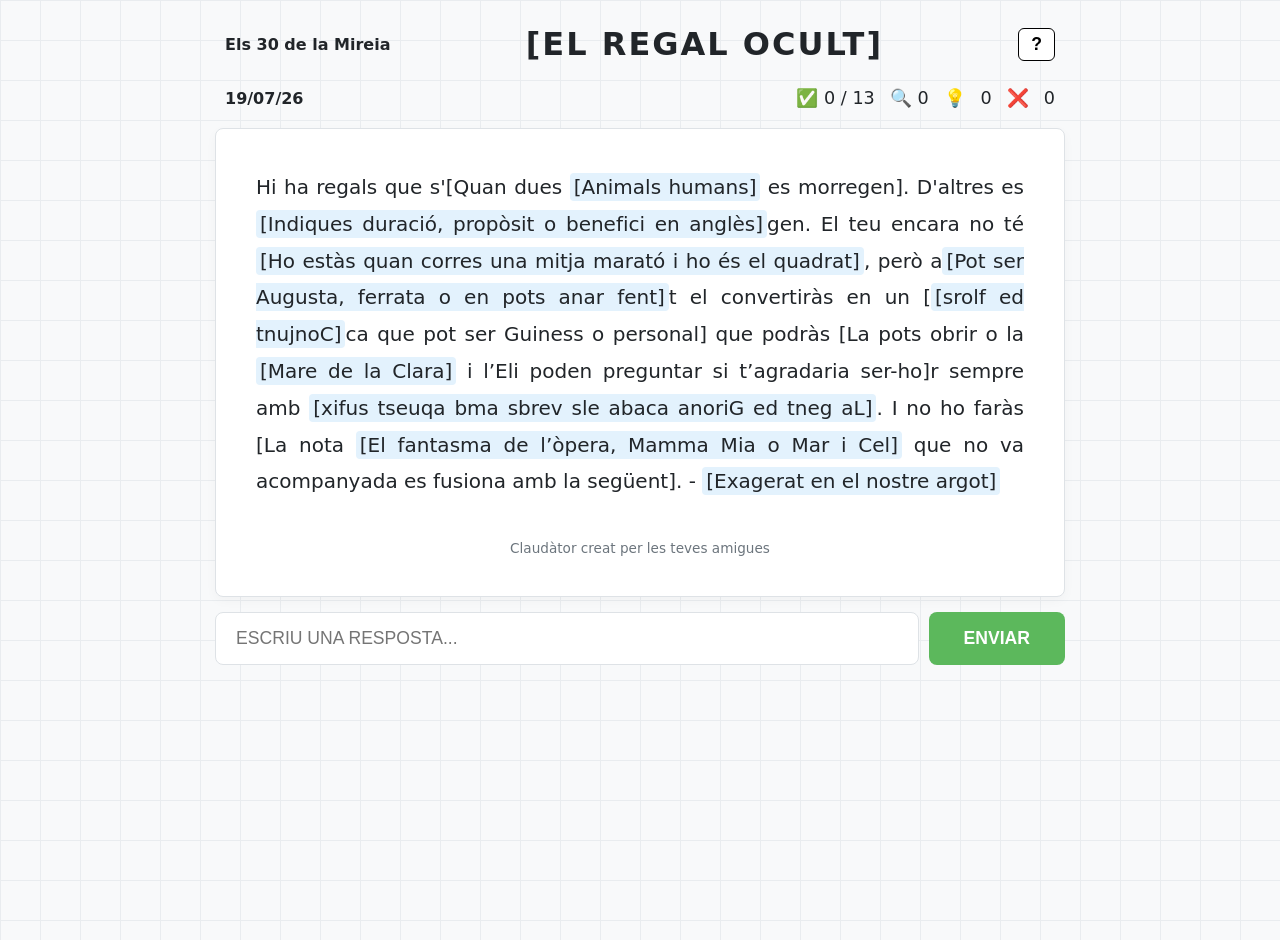
==== index.html @ 83731870 "initial commit" ====
<!DOCTYPE html>
<html lang="ca">
<head>
    <meta charset="UTF-8">
    <meta name="viewport" content="width=device-width, initial-scale=1.0">
    <title>EL REGAL OCULT</title>
    <link rel="stylesheet" type="text/css" href = "style.css">
</head>
<body>

<div class="game-wrapper">
    <div class="header-bar">
        <div style="font-weight: bold;">Els 30 de la Mireia</div>
        <h1 class="title">[EL REGAL OCULT]</h1>
        <button class="btn-help" onclick="openTutorialModal()">?</button>

        
    </div>
    <div class="header-bar">
        <div style="font-weight: bold;">19/07/26</div>
        <div class="stats">
            <span>✅ <span id="solved-count">0</span> / <span id="total-count">0</span></span>
            <span>🔍 <span id="hints-count">100</span></span> <!-- Sistema de punts -->
            💡 <span id="revealed-count"> 0</span> ❌<span id="errors-count"> 0</span>
        </div>
    </div>
    <div class="main-card">
        <div class="game-text" id="text-container"></div>
        <div class="footer-credits">Claudàtor creat per les teves amigues</div>
    </div>

    <div class="input-area">
        <input type="text" id="guess-input" class="input-box" placeholder="ESCRIU UNA RESPOSTA..." autocomplete="off" >
        <button class="btn-send" id="btn-submit" onclick="checkAnswer()">Enviar</button>
    </div>
</div>
<div class="modal-overlay" id="modal-tutorial">
    <div class="modal-box" style="max-width: 600px;">
        <div class="modal-header">
            <h3 class="modal-title">[COM JUGAR-HI]</h3>
            <button class="modal-close" onclick="closeTutorialModal()">&times;</button>
        </div>
        
        <div class="tutorial-container">
            <div class="modal-body" style="margin-bottom: 10px;">
                Claudàtors és un estil de <strong>mots encreuats</strong>, resol les <strong>pistes blaves</strong> i desbloqueja la resta de pistes fins que puguis revelar l'<strong>enigma</strong>.
            </div>

            <!-- Pas 1 -->
            <div class="tutorial-step">
                <span class="step-icon" style="color: #007bff;">🔵</span>
                <div>Resol primer les claus <span class="tutorial-bracket-badge">blaves</span></div>
            </div>

            <div class="tutorial-arrow">↓</div>

            <!-- Pas 2 -->
            <div class="tutorial-step">
                <span class="step-icon">💡</span>
                <div><strong>Clica</strong> les claus <span class="tutorial-bracket-badge">blaves</span> només si necessites una <strong>pista</strong></div>
            </div>

            <div class="tutorial-arrow">↓</div>

            <!-- Pas 3 -->
            <div class="tutorial-step">
                <span class="step-icon">✨</span>
                <div>Revela l'enigma per poder endevinar el teu regal!</div>
            </div>

            <!-- Secció Puntuació -->
            <div class="section-title">Puntuació</div>
            <div class="modal-body">
                Comences amb 100 punts i va disminuint segons les ajudes que utilitzis o els errors que cometis:
                <ul>
                    <li>Primera lletra descompta 3 punts</li>
                    <li>Pista sencera descompta 10 punts</li>
                    <li>Error descompta 1 punt</li>
                </ul>
            
                L'objectiu és resoldre el Claudàtor amb el mínim d'ajudes per obtenir la millor puntuació.
            </div>

            <!-- Botó inferior Tancar -->
            <div class="btn-center-wrapper">
                <button class="btn-close-tutorial" onclick="closeTutorialModal()">TANCAR</button>
            </div>
        </div>
    </div>
</div>
<!-- Estructura de la Finestra Emergent (Popup Modal) -->
<div class="modal-overlay" id="modal-hint">
    <div class="modal-box">
        <div class="modal-header">
            <h3 class="modal-title">[PISTA]</h3>
            <button class="modal-close" onclick="closeModal()">&times;</button>
        </div>
        <div class="modal-body" id="modal-content">
            <!-- Contingut canviant mitjançant JS -->
        </div>
        <div class="modal-actions">
            <button class="btn-modal" onclick="closeModal()">No</button>
            <button class="btn-modal confirm" id="btn-modal-confirm">Sí, revelar</button>
        </div>
    </div>
</div>
<script src="script.js"></script>

</body>
</html>
---- style.css ----
:root {
    --bg-color: #f8f9fa;
    --grid-color: #e9ecef;
    --text-color: #212529;
    --bracket-bg: #e3f2fd;
    --bracket-text: #0d47a1;
    --success-color: #5cb85c;
    --border-radius: 8px;
}

body {
    font-family: 'Segoe UI', system-ui, -apple-system, sans-serif;
    background-color: var(--bg-color);
    background-image: 
        linear-gradient(var(--grid-color) 1px, transparent 1px),
        linear-gradient(90deg, var(--grid-color) 1px, transparent 1px);
    background-size: 40px 40px;
    margin: 0;
    padding: 20px;
    display: flex;
    flex-direction: column;
    align-items: center;
    min-height: 100vh;
    color: var(--text-color);
}

.game-wrapper {
    max-width: 850px;
    width: 100%;
    display: flex;
    flex-direction: column;
    gap: 15px;
}

.header-bar {
    display: flex;
    justify-content: space-between;
    align-items: center;
    padding: 5px 10px;
}

.title {
    font-size: 2rem;
    font-weight: bold;
    letter-spacing: 2px;
    margin: 0;
}

.stats {
    display: flex;
    gap: 15px;
    font-size: 1.1rem;
    font-weight: 500;
}

/* Botó d'ajuda original ? */
.btn-help {
    background: none;
    border: 1px solid black;
    background-color: white;
    font-size: 1.1rem;
    font-weight: bold;
    padding: 5px 12px;
    border-radius: 6px;
    cursor: pointer;
    transition: all 0.2s;
}
.btn-help:hover {
    background-color: #e9ecef;
}

.main-card {
    background: white;
    border: 1px solid #dee2e6;
    border-radius: var(--border-radius);
    padding: 40px;
    box-shadow: 0 4px 12px rgba(0,0,0,0.03);
}

.main-card.success{
    border: 1px solid var(--success-color);
}

.game-text {
    font-size: 1.25rem;
    line-height: 2.3rem;
    text-align: justify;
}

.bracket {
    background-color: var(--bracket-bg);
    /* color: var(--bracket-text); */
    padding: 2px 4px;
    border-radius: 4px;
    cursor: pointer;
    transition: all 0.15s ease;
    display: inline;
    /* font-size: 1.25rem; */
}

.bracket:hover {
    background-color: #bbdefb;
}

.bracket.selected {
    outline: 3px solid #1976d2;
    background-color: #bbdefb;
}

.input-area {
    display: flex;
    gap: 10px;
    width: 100%;
}

.input-box {
    flex: 1;
    padding: 15px 20px;
    font-size: 1.1rem;
    border: 1px solid #dee2e6;
    border-radius: var(--border-radius);
    text-transform: uppercase;
    outline: none;
}

.input-box:focus {
    border-color: #80bdff;
    box-shadow: 0 0 0 0.2rem rgba(0,123,255,0.25);
}

.btn-send {
    padding: 0 35px;
    font-size: 1.1rem;
    font-weight: bold;
    background-color: var(--success-color);
    color: white;
    border: none;
    border-radius: var(--border-radius);
    cursor: pointer;
    text-transform: uppercase;
}

/* --- Estils del POPUP / MODAL (Estil original) --- */
.modal-overlay {
    position: fixed;
    top: 0; left: 0; width: 100%; height: 100%;
    background: rgba(0, 0, 0, 0.4);
    display: flex;
    justify-content: center;
    align-items: center;
    z-index: 1000;
    opacity: 0;
    pointer-events: none;
    transition: opacity 0.2s ease;
}

.modal-overlay.active {
    opacity: 1;
    pointer-events: auto;
}

.modal-box {
    background: white;
    padding: 30px;
    border-radius: var(--border-radius);
    max-width: 500px;
    width: 90%;
    box-shadow: 0 10px 25px rgba(0,0,0,0.15);
    position: relative;
}

.modal-header {
    display: flex;
    justify-content: space-between;
    align-items: center;
    margin-bottom: 25px;
}

.modal-title {
    font-size: 1.3rem;
    font-weight: bold;
    margin: 0;
    letter-spacing: 1px;
}

.modal-close {
    background: none;
    border: none;
    font-size: 1.4rem;
    font-weight: bold;
    cursor: pointer;
    color: #212529;
}

.modal-body {
    font-size: 1.1rem;
    line-height: 1.6rem;
    margin-bottom: 30px;
}

.modal-body strong {
    font-weight: 800;
}

/* --- Estils Específics del Tutorial [COM JUGAR-HI] --- */
.tutorial-container {
    max-height: 65vh;
    overflow-y: auto;
    padding-right: 5px;
}

/* Elements de llista amb requadres arrodonits */
.tutorial-step {
    border: 1px solid #e2e8f0;
    border-radius: 8px;
    padding: 15px;
    margin: 15px 0;
    display: flex;
    align-items: center;
    gap: 12px;
}

.step-icon {
    font-size: 1.3rem;
    display: flex;
    align-items: center;
    justify-content: center;
    width: 24px;
}

.tutorial-arrow {
    text-align: center;
    color: #a0aec0;
    font-size: 0.9rem;
    margin: -5px 0;
}

.tutorial-bracket-badge {
    background-color: var(--bracket-bg);
    color: var(--bracket-text);
    padding: 2px 6px;
    border-radius: 4px;
    font-weight: bold;
    font-size: 0.95rem;
}

/* Requadre d'Accés ràpid */
.promo-box {
    border: 1px solid #ebf8ff;
    background-color: #f7fafc;
    border-left: 4px solid #3182ce;
    border-radius: 6px;
    padding: 15px;
    margin: 20px 0;
    display: flex;
    justify-content: space-between;
    align-items: center;
}

.promo-badge {
    font-size: 0.75rem;
    font-weight: bold;
    color: #3182ce;
    letter-spacing: 1px;
    text-transform: uppercase;
    margin-bottom: 4px;
}

.promo-title {
    font-weight: bold;
    font-size: 1.05rem;
    margin: 0;
}

.promo-text {
    font-size: 0.9rem;
    color: #718096;
    margin: 2px 0 0 0;
}

.btn-promo {
    background-color: #5cb85c;
    color: white;
    border: none;
    padding: 8px 18px;
    font-weight: bold;
    border-radius: 20px;
    cursor: pointer;
    font-size: 0.9rem;
}

/* Secció de puntuació i contacte */
.section-title {
    font-size: 1.1rem;
    font-weight: bold;
    text-transform: uppercase;
    margin-top: 25px;
    margin-bottom: 10px;
    letter-spacing: 0.5px;
}

.tutorial-footer-info {
    display: flex;
    justify-content: center;
    gap: 20px;
    font-size: 0.9rem;
    color: #718096;
    margin: 25px 0 15px 0;
}

.tutorial-footer-info a {
    color: #718096;
    text-decoration: none;
    display: flex;
    align-items: center;
    gap: 5px;
}

.btn-center-wrapper {
    display: flex;
    justify-content: center;
    margin-top: 10px;
}

.btn-close-tutorial {
    background-color: #5cb85c;
    color: white;
    border: none;
    padding: 12px 40px;
    font-size: 1.05rem;
    font-weight: bold;
    border-radius: 6px;
    cursor: pointer;
    letter-spacing: 1px;
}

/* Modal de pistes (Pista) */
.modal-warning {
    display: flex;
    align-items: center;
    gap: 8px;
    margin-top: 15px;
    color: #c92a2a;
    font-size: 0.95rem;
}

.modal-actions {
    display: flex;
    justify-content: flex-end;
    gap: 12px;
}

.btn-modal {
    padding: 10px 22px;
    font-size: 1rem;
    font-weight: bold;
    border-radius: 6px;
    cursor: pointer;
    text-transform: uppercase;
    border: 1px solid #dee2e6;
    background: white;
}

.btn-modal.confirm {
    background-color: var(--success-color);
    color: white;
    border: none;
}

.footer-credits {
    text-align: center;
    font-size: 0.85rem;
    color: #6c757d;
    margin-top: 40px;
}

@media (max-width: 600px) {
    body {
        padding: 10px; /* Més espai de pantalla útil */
        background-size: 30px 30px; /* Requadres de fons una mica més compactes */
    }

    .header-bar {
        flex-direction: column; /* Centra els elements verticalment */
        gap: 8px;
        text-align: center;
        margin-bottom: 5px;
    }

    .title {
        font-size: 1.7rem; /* Títol lleugerament més reduït */
    }

    .stats {
        font-size: 1rem;
        justify-content: center;
    }

    .main-card {
        padding: 20px 15px; /* Redueix el marge intern gegant de 40px */
    }

    .game-text {
        font-size: 1.15rem; /* Text més còmode per pantalles de mòbil */
        line-height: 1.9rem;
    }

    .bracket {
        font-size: 1.1rem;
    }

    /* Els inputs passen a estar en línies separades per prémer millor */
    .input-area {
        flex-direction: column;
        gap: 8px;
    }

    .input-box {
        padding: 12px 15px;
        font-size: 1rem;
        /* width: 100%; */
    }

    .btn-send {
        padding: 12px 0;
        font-size: 1rem;
        width: 100%;
        text-align: center;
    }

    /* Ajustos de les finestres modals */
    .modal-box {
        padding: 20px 15px;
    }

    .modal-title {
        font-size: 1.15rem;
    }

    .modal-body {
        font-size: 1rem;
        margin-bottom: 20px;
    }

    .promo-box {
        flex-direction: column; /* El botó d'afegir baixa a sota */
        align-items: flex-start;
        gap: 12px;
    }

    .btn-promo {
        width: 100%;
        text-align: center;
    }

    .modal-actions {
        flex-direction: column-reverse; /* El botó de confirmar queda a sobre, més accessible */
        gap: 8px;
    }

    .btn-modal {
        width: 100%;
        padding: 12px;
    }
}
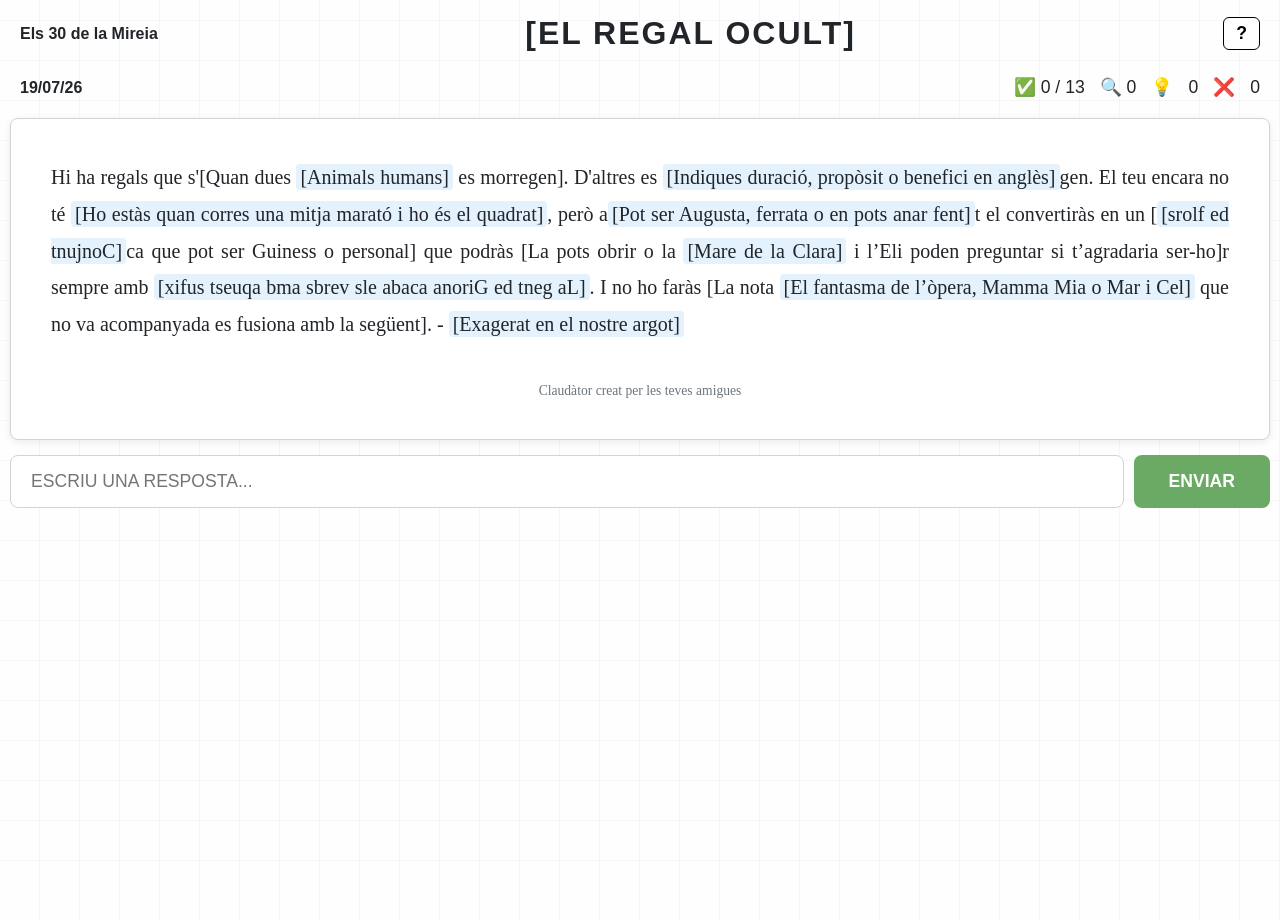
==== commit 217673c0: "favicon added, responsiveness added" ====
--- a/index.html
+++ b/index.html
@@ -4,34 +4,36 @@
     <meta charset="UTF-8">
     <meta name="viewport" content="width=device-width, initial-scale=1.0">
     <title>EL REGAL OCULT</title>
+    <link rel="icon" type="image/x-icon" href="favicon.ico">
     <link rel="stylesheet" type="text/css" href = "style.css">
 </head>
 <body>
+<div class="game-container">
+    <div class="game-wrapper">
+        <div class="header-bar">
+            <div style="font-weight: bold;">Els 30 de la Mireia</div>
+            <h1 class="title">[EL REGAL OCULT]</h1>
+            <button class="btn-help" onclick="openTutorialModal()">?</button>
 
-<div class="game-wrapper">
-    <div class="header-bar">
-        <div style="font-weight: bold;">Els 30 de la Mireia</div>
-        <h1 class="title">[EL REGAL OCULT]</h1>
-        <button class="btn-help" onclick="openTutorialModal()">?</button>
+            
+        </div>
+        <div class="header-bar row">
+            <div style="font-weight: bold;">19/07/26</div>
+            <div class="stats">
+                <span>✅ <span id="solved-count">0</span> / <span id="total-count">0</span></span>
+                <span>🔍 <span id="hints-count">100</span></span> <!-- Sistema de punts -->
+                💡 <span id="revealed-count"> 0</span> ❌<span id="errors-count"> 0</span>
+            </div>
+        </div>
+        <div class="main-card">
+            <div class="game-text" id="text-container"></div>
+            <div class="footer-credits">Claudàtor creat per les teves amigues</div>
+        </div>
 
-        
-    </div>
-    <div class="header-bar">
-        <div style="font-weight: bold;">19/07/26</div>
-        <div class="stats">
-            <span>✅ <span id="solved-count">0</span> / <span id="total-count">0</span></span>
-            <span>🔍 <span id="hints-count">100</span></span> <!-- Sistema de punts -->
-            💡 <span id="revealed-count"> 0</span> ❌<span id="errors-count"> 0</span>
+        <div class="input-area">
+            <input type="text" id="guess-input" class="input-box" placeholder="ESCRIU UNA RESPOSTA..." autocomplete="off" >
+            <button class="btn-send" id="btn-submit" onclick="checkAnswer()">Enviar</button>
         </div>
-    </div>
-    <div class="main-card">
-        <div class="game-text" id="text-container"></div>
-        <div class="footer-credits">Claudàtor creat per les teves amigues</div>
-    </div>
-
-    <div class="input-area">
-        <input type="text" id="guess-input" class="input-box" placeholder="ESCRIU UNA RESPOSTA..." autocomplete="off" >
-        <button class="btn-send" id="btn-submit" onclick="checkAnswer()">Enviar</button>
     </div>
 </div>
 <div class="modal-overlay" id="modal-tutorial">
@@ -72,7 +74,7 @@
             <div class="section-title">Puntuació</div>
             <div class="modal-body">
                 Comences amb 100 punts i va disminuint segons les ajudes que utilitzis o els errors que cometis:
-                <ul>
+                <ul class="tutorial-points">
                     <li>Primera lletra descompta 3 punts</li>
                     <li>Pista sencera descompta 10 punts</li>
                     <li>Error descompta 1 punt</li>
--- a/style.css
+++ b/style.css
@@ -1,31 +1,43 @@
 :root {
-    --bg-color: #f8f9fa;
+    --bg-color: #fefefe;
     --grid-color: #e9ecef;
     --text-color: #212529;
     --bracket-bg: #e3f2fd;
     --bracket-text: #0d47a1;
-    --success-color: #5cb85c;
+    --success-color: #6aaa64;
     --border-radius: 8px;
+    --border-color: #d3d3d3;
+    --font-primary: "Poppins", -apple-system, BlinkMacSystemFont, "Segoe UI", "Roboto", "Oxygen", "Ubuntu", "Cantarell", "Fira Sans", "Droid Sans", "Helvetica Neue", sans-serif;
+    --font-secondary: "Georgia", "Times New Roman", serif;
 }
 
 body {
-    font-family: 'Segoe UI', system-ui, -apple-system, sans-serif;
+    font-family: var(--font-primary);
     background-color: var(--bg-color);
-    background-image: 
-        linear-gradient(var(--grid-color) 1px, transparent 1px),
-        linear-gradient(90deg, var(--grid-color) 1px, transparent 1px);
-    background-size: 40px 40px;
+    background-image: repeating-linear-gradient(0deg, transparent, transparent 39px, rgba(0, 0, 0, .03) 39px, rgba(0, 0, 0, .03) 40px), repeating-linear-gradient(90deg, transparent, transparent 39px, rgba(0, 0, 0, .03) 39px, rgba(0, 0, 0, .03) 40px);
+    /* background-size: 40px 40px; */
     margin: 0;
-    padding: 20px;
+    padding: 0px;
+    overflow-x: hidden;
+    overflow-y: hidden;
+    height: 100dvh;
+    color: var(--text-color);
+}
+
+.game-container {
+    /* width: 100%; */
+    height: 100dvh;
+    max-height: 100dvh;
+    padding: 10px;
+    overflow-x: hidden;
+    overflow-y: hidden;
     display: flex;
     flex-direction: column;
     align-items: center;
-    min-height: 100vh;
-    color: var(--text-color);
 }
 
 .game-wrapper {
-    max-width: 850px;
+    max-width: 100%;
     width: 100%;
     display: flex;
     flex-direction: column;
@@ -70,11 +82,16 @@
 }
 
 .main-card {
+    font-family: var(--font-secondary);
     background: white;
-    border: 1px solid #dee2e6;
-    border-radius: var(--border-radius);
+    border: 1px solid var(--border-color);
     padding: 40px;
-    box-shadow: 0 4px 12px rgba(0,0,0,0.03);
+    border-radius: 8px;
+    box-shadow: 0 2px 8px #00000014;
+    min-height: 0;
+    max-height: 100%;
+    overflow-y: auto;
+    box-sizing: border-box;
 }
 
 .main-card.success{
@@ -117,7 +134,7 @@
     flex: 1;
     padding: 15px 20px;
     font-size: 1.1rem;
-    border: 1px solid #dee2e6;
+    border: 1px solid var(--border-color);
     border-radius: var(--border-radius);
     text-transform: uppercase;
     outline: none;
@@ -211,13 +228,46 @@
 
 /* Elements de llista amb requadres arrodonits */
 .tutorial-step {
-    border: 1px solid #e2e8f0;
-    border-radius: 8px;
     padding: 15px;
     margin: 15px 0;
     display: flex;
     align-items: center;
     gap: 12px;
+    background: linear-gradient(135deg, #fff, #fafbfc);
+    border-radius: 12px;
+    border: 2px solid rgba(106, 163, 245, .25);
+    box-shadow: 0 2px 10px #00000014, 0 1px 4px #0000000f, inset 0 1px #ffffffe6;
+    transition: all .3s cubic-bezier(.4, 0, .2, 1);
+}
+
+.tutorial-points {
+    background-color: #f5f5f5;
+    margin: .875rem 0 1rem;
+    padding-left: 0;
+    color: #000;
+    line-height: 1.7;
+    list-style: none;
+    padding: 1rem 1.25rem;
+    border-radius: 8px;
+    border: 1px solid  var(--border-color);
+}
+
+.tutorial-points {
+    margin-bottom: .625rem;
+    padding-left: 1.75rem;
+    position: relative;
+    font-size: .95rem;
+    line-height: 1.6;
+}
+
+.tutorial-points li::before {
+    font-weight: 700;
+    font-size: 1rem;
+    line-height: 1.6;
+    content: "•";
+    position: absolute;
+    left: 0.75rem;
+    color: var(--success-color);
 }
 
 .step-icon {
@@ -242,51 +292,6 @@
     border-radius: 4px;
     font-weight: bold;
     font-size: 0.95rem;
-}
-
-/* Requadre d'Accés ràpid */
-.promo-box {
-    border: 1px solid #ebf8ff;
-    background-color: #f7fafc;
-    border-left: 4px solid #3182ce;
-    border-radius: 6px;
-    padding: 15px;
-    margin: 20px 0;
-    display: flex;
-    justify-content: space-between;
-    align-items: center;
-}
-
-.promo-badge {
-    font-size: 0.75rem;
-    font-weight: bold;
-    color: #3182ce;
-    letter-spacing: 1px;
-    text-transform: uppercase;
-    margin-bottom: 4px;
-}
-
-.promo-title {
-    font-weight: bold;
-    font-size: 1.05rem;
-    margin: 0;
-}
-
-.promo-text {
-    font-size: 0.9rem;
-    color: #718096;
-    margin: 2px 0 0 0;
-}
-
-.btn-promo {
-    background-color: #5cb85c;
-    color: white;
-    border: none;
-    padding: 8px 18px;
-    font-weight: bold;
-    border-radius: 20px;
-    cursor: pointer;
-    font-size: 0.9rem;
 }
 
 /* Secció de puntuació i contacte */
@@ -376,17 +381,28 @@
 
 @media (max-width: 600px) {
     body {
-        padding: 10px; /* Més espai de pantalla útil */
         background-size: 30px 30px; /* Requadres de fons una mica més compactes */
     }
 
+    .game-wrapper {
+        gap: 5px;
+    }
+
     .header-bar {
+        position: relative;
         flex-direction: column; /* Centra els elements verticalment */
         gap: 8px;
         text-align: center;
         margin-bottom: 5px;
     }
 
+    .header-bar.row {
+        position: relative;
+        flex-direction: row;
+        gap: 8px;
+        text-align: center;
+        margin-bottom: 5px;
+    }
     .title {
         font-size: 1.7rem; /* Títol lleugerament més reduït */
     }
@@ -411,8 +427,14 @@
 
     /* Els inputs passen a estar en línies separades per prémer millor */
     .input-area {
+        width: calc(100% - 20px);
         flex-direction: column;
         gap: 8px;
+        position: fixed;
+        bottom: 0;
+        background: var(--bg-color);
+        height: 100px;
+        padding: 7px 0;
     }
 
     .input-box {
@@ -462,4 +484,11 @@
         width: 100%;
         padding: 12px;
     }
+
+    .btn-help {
+        position: fixed;
+        right: 5px;
+        top: 5px;
+        font-family: var(--font-secondary);
+    }
 }       
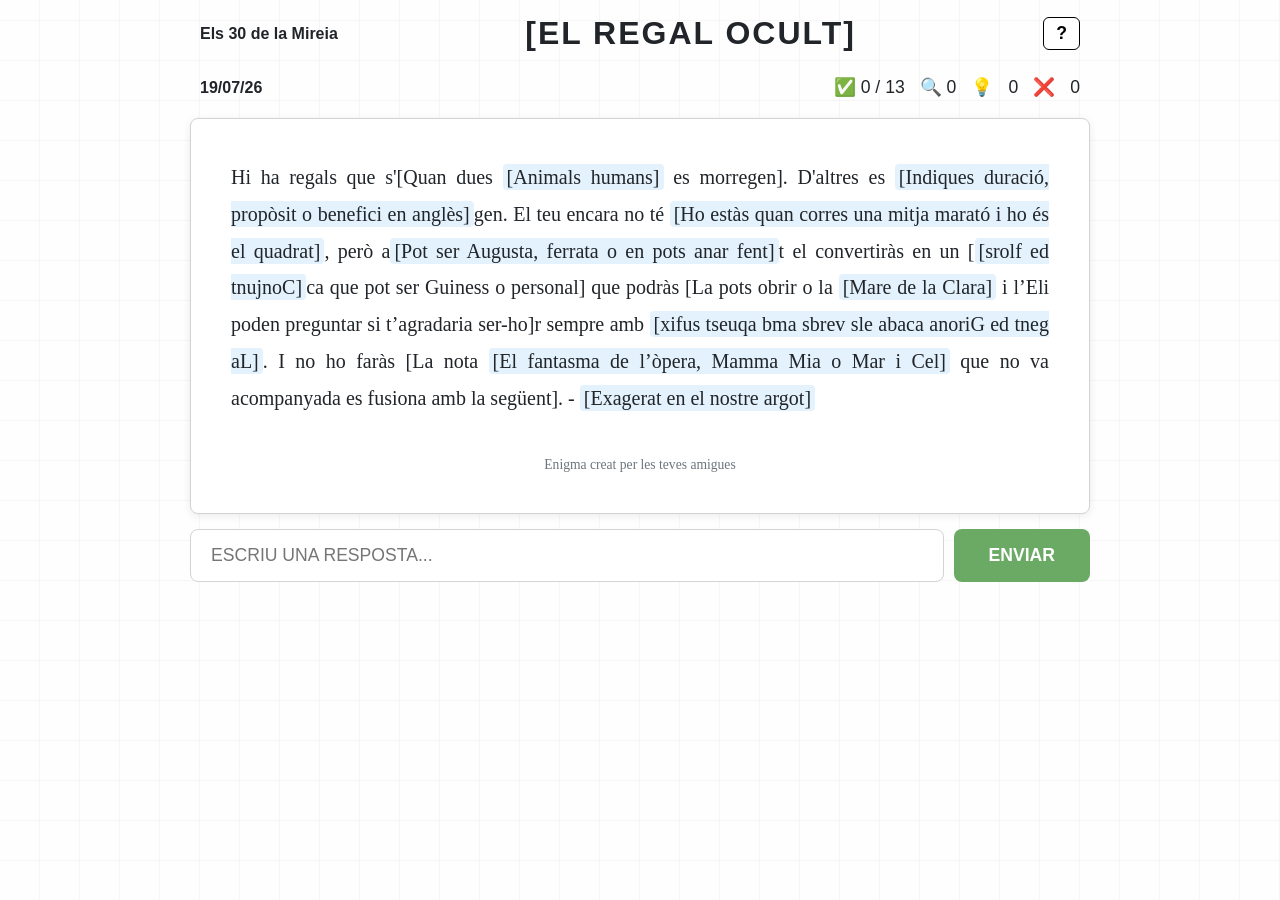
==== commit ae5abee0: "finished" ====
--- a/index.html
+++ b/index.html
@@ -27,7 +27,7 @@
         </div>
         <div class="main-card">
             <div class="game-text" id="text-container"></div>
-            <div class="footer-credits">Claudàtor creat per les teves amigues</div>
+            <div class="footer-credits">Enigma creat per les teves amigues</div>
         </div>
 
         <div class="input-area">
@@ -45,7 +45,7 @@
         
         <div class="tutorial-container">
             <div class="modal-body" style="margin-bottom: 10px;">
-                Claudàtors és un estil de <strong>mots encreuats</strong>, resol les <strong>pistes blaves</strong> i desbloqueja la resta de pistes fins que puguis revelar l'<strong>enigma</strong>.
+                El Regal Ocult és un estil de <strong>mots encreuats</strong>, basat en el Claudàtors. Resol les <strong>pistes blaves</strong> i desbloqueja la resta de pistes fins que puguis revelar l'<strong>enigma</strong>.
             </div>
 
             <!-- Pas 1 -->
@@ -75,12 +75,12 @@
             <div class="modal-body">
                 Comences amb 100 punts i va disminuint segons les ajudes que utilitzis o els errors que cometis:
                 <ul class="tutorial-points">
-                    <li>Primera lletra descompta 3 punts</li>
-                    <li>Pista sencera descompta 10 punts</li>
-                    <li>Error descompta 1 punt</li>
+                    <li><strong>Primera lletra</strong> descompta 3 punts</li>
+                    <li><strong>Pista sencera</strong> descompta 10 punts</li>
+                    <li><strong>Error</strong> descompta 1 punt</li>
                 </ul>
             
-                L'objectiu és resoldre el Claudàtor amb el mínim d'ajudes per obtenir la millor puntuació.
+                L'objectiu és resoldre l'enigma amb el mínim d'ajudes per obtenir la millor puntuació i poder endevinar <strong>el teu regal ocult</strong>.
             </div>
 
             <!-- Botó inferior Tancar -->
@@ -106,6 +106,49 @@
         </div>
     </div>
 </div>
+<!-- ============================================== -->
+<!-- MODAL DE FINAL DE JOC: [PUNTUACIÓ]             -->
+<!-- ============================================== -->
+<div class="modal-overlay" id="modal-score">
+    <div class="modal-box" style="max-width: 550px; text-align: center;">
+        <div class="modal-header">
+            <h3 class="modal-title" style="text-align: left;">[PUNTUACIÓ]</h3>
+            <button class="modal-close" onclick="closeScoreModal()">&times;</button>
+        </div>
+        
+        <div class="score-body">
+            <!-- Icona gran central -->
+            <div class="score-emoji">🥳</div>
+            
+            <!-- Puntuació gran -->
+            <div class="score-number"><span id="final-score">100</span> / 100</div>
+            
+            <!-- Rang de valoració (Excel·lent, etc.) -->
+            <div class="score-rating" id="score-rating">EXCEL·LENT</div>
+            
+            <!-- Separador fi tal com es veu a la imatge -->
+            <div class="score-divider"></div>
+            
+            <!-- La cita literària resolta (aquí pots posar el missatge final o pista del regal) -->
+            <div class="resolved-quote">
+                <p class="quote-text">“Hi ha regals que s'emboliquen. D'altres es forgen. El teu encara no té forma, però aviat el convertiràs en un record que podràs portar sempre amb tu. I no ho faràs sola.”</p>
+                <p class="quote-author">- SAGERAO</p>
+            </div>
+            
+            <!-- Text personalitzat d'aniversari -->
+            <div class="next-claudator">
+                🎈 Feliços 30 anys! Has descobert l'enigma. Ara toca resoldre'l!!!
+            </div>
+            
+            <!-- Botons inferiors d'acció de l'estil original -->
+            <div class="score-actions">
+                <button class="btn-score-action" onclick="init(true)">
+                    🕹️ REINICIAR EL JOC
+                </button>
+            </div>
+        </div>
+    </div>
+</div>
 <script src="script.js"></script>
 
 </body>
--- a/style.css
+++ b/style.css
@@ -22,10 +22,16 @@
     overflow-y: hidden;
     height: 100dvh;
     color: var(--text-color);
+    display: flex;
+    flex-direction: column;
+    align-items: center;
+    flex: 1;
 }
 
 .game-container {
     /* width: 100%; */
+    width: 900px;
+    max-width: 100%;
     height: 100dvh;
     max-height: 100dvh;
     padding: 10px;
@@ -34,6 +40,7 @@
     display: flex;
     flex-direction: column;
     align-items: center;
+    flex: 1;
 }
 
 .game-wrapper {
@@ -372,6 +379,104 @@
     border: none;
 }
 
+/* --- Estils de la Modal de Puntuació Final --- */
+.score-body {
+    display: flex;
+    flex-direction: column;
+    align-items: center;
+    padding: 10px 0;
+}
+
+.score-emoji {
+    font-size: 4.5rem;
+    margin-bottom: 10px;
+    animation: popIn 0.5s cubic-bezier(0.175, 0.885, 0.32, 1.275);
+}
+
+.score-number {
+    font-size: 3.5rem;
+    font-weight: 900;
+    color: #212529;
+    margin: 0;
+    line-height: 1;
+}
+
+.score-rating {
+    font-size: 1.2rem;
+    font-weight: 800;
+    letter-spacing: 1px;
+    margin-top: 15px;
+    text-transform: uppercase;
+    color: #000;
+}
+
+.score-divider {
+    width: 100%;
+    height: 1px;
+    background-color: #f1f3f5;
+    margin: 25px 0;
+}
+
+.resolved-quote {
+    font-family: Georgia, serif;
+    color: #495057;
+    margin-bottom: 25px;
+}
+
+.quote-text {
+    font-style: italic;
+    font-size: 1.15rem;
+    margin: 0 0 8px 0;
+}
+
+.quote-author {
+    font-size: 0.9rem;
+    color: #868e96;
+    margin: 0;
+}
+
+.next-claudator {
+    font-size: 1rem;
+    font-weight: 600;
+    color: #212529;
+    margin-bottom: 30px;
+}
+
+/* Gird de 3 botons idèntics a la imatge */
+.score-actions {
+    display: grid;
+    gap: 10px;
+    width: 100%;
+}
+
+.btn-score-action {
+    background: white;
+    border: 1px solid #ced4da;
+    border-radius: 6px;
+    padding: 12px 5px;
+    font-size: 0.8rem;
+    font-weight: bold;
+    color: #000;
+    cursor: pointer;
+    display: flex;
+    flex-direction: column;
+    align-items: center;
+    justify-content: center;
+    gap: 6px;
+    transition: all 0.2s ease;
+}
+
+.btn-score-action:hover {
+    background-color: #f8f9fa;
+    border-color: #adb5bd;
+}
+
+@keyframes popIn {
+    0% { transform: scale(0); }
+    100% { transform: scale(1); }
+}
+
+
 .footer-credits {
     text-align: center;
     font-size: 0.85rem;
@@ -384,6 +489,10 @@
         background-size: 30px 30px; /* Requadres de fons una mica més compactes */
     }
 
+    .game-container {
+        /* width: 100%; */
+        width: auto;
+    }
     .game-wrapper {
         gap: 5px;
     }
@@ -491,4 +600,16 @@
         top: 5px;
         font-family: var(--font-secondary);
     }
+    .score-actions {
+        grid-template-columns: 1fr; /* Es posen un sota l'altre si la pantalla és petita */
+        gap: 8px;
+    }
+    .btn-score-action {
+        flex-direction: row; /* En mòbil es llegeix millor de costat */
+        padding: 12px;
+        font-size: 0.9rem;
+    }
+    .score-number {
+        font-size: 2.8rem;
+    }
 }       
